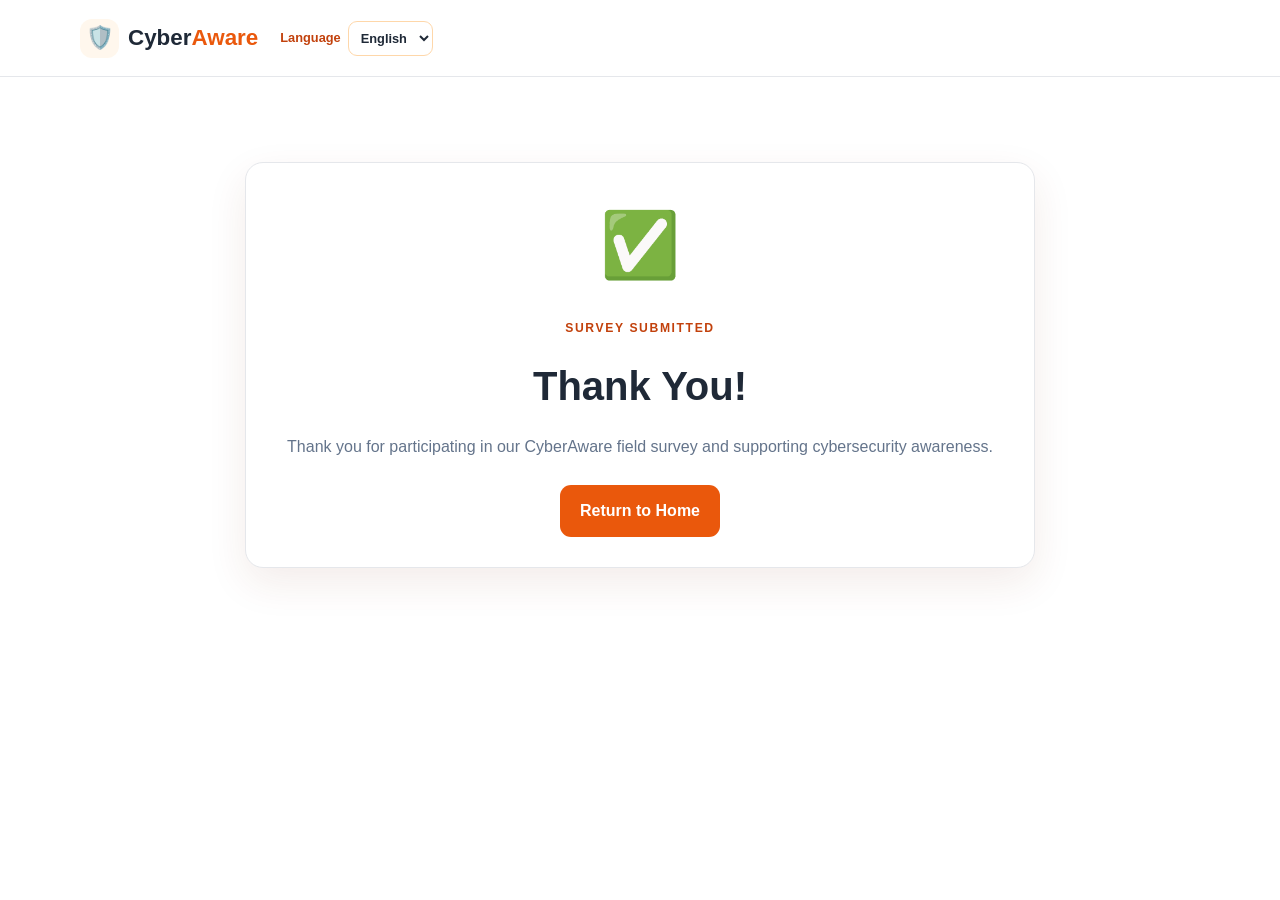
==== thank-you.html @ b8151410 "Add files via upload" ====
<!DOCTYPE html>
<html lang="en">
<head>
  <meta charset="UTF-8">
  <meta name="viewport" content="width=device-width, initial-scale=1.0">
  <meta name="theme-color" content="#EA580C">
  <title>Thank You | CyberAware</title>
  <link rel="stylesheet" href="style.css">
  <script src="script.js" defer></script>
</head>
<body>
  <header class="site-header">
    <div class="container nav-wrap">
      <a class="brand" href="index.html">
        <span class="brand-icon">🛡️</span>
        <span>Cyber<span class="orange">Aware</span></span>
      </a>
      <label class="language-control">
        <span data-en="Language" data-hi="भाषा">Language</span>
        <select id="languageSelect" aria-label="Choose language">
          <option value="en">English</option>
          <option value="hi">हिन्दी</option>
        </select>
      </label>
    </div>
  </header>

  <main class="section">
    <div class="container narrow-container">
      <div class="quiz-panel" style="text-align:center">
        <div style="font-size:4rem;margin-bottom:15px">✅</div>
        <span class="eyebrow" data-en="SURVEY SUBMITTED" data-hi="सर्वे जमा हो गया">SURVEY SUBMITTED</span>
        <h1 style="font-size:2.5rem;margin-bottom:15px"
          data-en="Thank You!" data-hi="धन्यवाद!">Thank You!</h1>
        <p style="color:#64748B;margin-bottom:25px"
          data-en="Thank you for participating in our CyberAware field survey and supporting cybersecurity awareness."
          data-hi="हमारे CyberAware फील्ड सर्वे में भाग लेने और साइबर सुरक्षा जागरूकता में सहयोग देने के लिए धन्यवाद।">
          Thank you for participating in our CyberAware field survey and supporting cybersecurity awareness.
        </p>
        <a href="index.html" class="btn btn-primary"
          data-en="Return to Home" data-hi="होम पेज पर जाएँ">Return to Home</a>
      </div>
    </div>
  </main>
</body>
</html>
---- style.css ----
:root {
  --orange: #EA580C;
  --orange-dark: #C2410C;
  --orange-light: #FFF7ED;
  --ink: #1F2937;
  --muted: #64748B;
  --border: #E5E7EB;
  --white: #FFFFFF;
  --shadow: 0 15px 40px rgba(124, 45, 18, 0.09);
}

* {
  box-sizing: border-box;
  margin: 0;
  padding: 0;
}

html {
  scroll-behavior: smooth;
  scroll-padding-top: 90px;
}

body {
  font-family: Arial, Helvetica, sans-serif;
  color: var(--ink);
  background: var(--white);
  line-height: 1.65;
}

a {
  color: inherit;
  text-decoration: none;
}

button,
input,
select,
textarea {
  font: inherit;
}

button,
select {
  cursor: pointer;
}

button:focus-visible,
a:focus-visible,
input:focus-visible,
select:focus-visible,
textarea:focus-visible {
  outline: 3px solid #FDBA74;
  outline-offset: 3px;
}

.container {
  width: min(1120px, calc(100% - 40px));
  margin: 0 auto;
}

.orange {
  color: var(--orange);
}

.site-header {
  position: sticky;
  top: 0;
  z-index: 100;
  background: rgba(255, 255, 255, 0.97);
  border-bottom: 1px solid var(--border);
  backdrop-filter: blur(12px);
}

.nav-wrap {
  min-height: 76px;
  display: flex;
  align-items: center;
  gap: 22px;
}

.brand {
  display: inline-flex;
  align-items: center;
  gap: 9px;
  font-size: 1.4rem;
  font-weight: 800;
  white-space: nowrap;
}

.brand-icon {
  display: grid;
  place-items: center;
  width: 39px;
  height: 39px;
  background: var(--orange-light);
  border-radius: 12px;
}

.nav-links {
  display: flex;
  align-items: center;
  justify-content: flex-end;
  gap: 17px;
  margin-left: auto;
}

.nav-links a {
  color: #475569;
  font-size: 0.85rem;
  font-weight: 700;
}

.nav-links a:hover {
  color: var(--orange);
}

.language-control {
  display: flex;
  align-items: center;
  gap: 7px;
  font-size: 0.8rem;
  font-weight: 700;
  color: var(--orange-dark);
}

.language-control select {
  max-width: 112px;
  padding: 8px;
  border: 1px solid #FED7AA;
  border-radius: 9px;
  background: white;
  color: var(--ink);
}

.menu-toggle {
  display: none;
  border: 1px solid var(--border);
  background: white;
  padding: 8px 12px;
  border-radius: 9px;
  font-size: 1.2rem;
}

.hero {
  overflow: hidden;
  background:
    radial-gradient(circle at 85% 35%, #FFEDD5 0, transparent 31%),
    linear-gradient(130deg, #FFFFFF 25%, #FFF7ED 100%);
  padding: 85px 0 90px;
}

.hero-grid {
  display: grid;
  grid-template-columns: 1.1fr 0.9fr;
  align-items: center;
  gap: 50px;
}

.eyebrow {
  display: inline-block;
  color: var(--orange-dark);
  font-size: 0.76rem;
  font-weight: 800;
  letter-spacing: 1.6px;
  margin-bottom: 15px;
}

.hero h1 {
  font-size: clamp(2.8rem, 5vw, 4.7rem);
  line-height: 1.08;
  letter-spacing: -2.7px;
  margin-bottom: 24px;
}

.hero h1 span {
  color: var(--orange);
}

.hero-content > p {
  max-width: 580px;
  color: var(--muted);
  font-size: 1.08rem;
}

.hero-actions {
  display: flex;
  flex-wrap: wrap;
  gap: 13px;
  margin-top: 30px;
}

.btn {
  display: inline-flex;
  justify-content: center;
  align-items: center;
  gap: 8px;
  border: 1px solid transparent;
  border-radius: 11px;
  padding: 12px 19px;
  font-weight: 800;
  transition: transform 0.2s, background 0.2s;
}

.btn:hover {
  transform: translateY(-2px);
}

.btn-primary {
  background: var(--orange);
  color: white;
}

.btn-primary:hover {
  background: var(--orange-dark);
}

.btn-outline {
  background: white;
  border-color: #FDBA74;
  color: var(--orange-dark);
}

.hero-note {
  display: flex;
  align-items: center;
  gap: 10px;
  margin-top: 25px;
  color: #475569;
  font-size: 0.88rem;
}

.hero-note > span:first-child {
  color: var(--orange);
  font-weight: 900;
}

.hero-art {
  position: relative;
  min-height: 370px;
  display: grid;
  place-items: center;
}

.orbit {
  position: absolute;
  border: 1px solid #FDBA74;
  border-radius: 50%;
}

.orbit-one {
  width: 300px;
  height: 300px;
}

.orbit-two {
  width: 225px;
  height: 225px;
  border-style: dashed;
}

.shield {
  display: grid;
  place-items: center;
  width: 150px;
  height: 170px;
  border-radius: 38% 38% 45% 45%;
  background: linear-gradient(140deg, #FB923C, #C2410C);
  box-shadow: 0 25px 60px #EA580C45;
  font-size: 5.2rem;
  transform: rotate(-5deg);
}

.float-card {
  position: absolute;
  display: flex;
  align-items: center;
  gap: 9px;
  padding: 12px 15px;
  border: 1px solid #FED7AA;
  border-radius: 13px;
  background: white;
  box-shadow: var(--shadow);
  font-size: 0.85rem;
  font-weight: 800;
}

.card-top {
  top: 50px;
  right: 0;
}

.card-bottom {
  bottom: 45px;
  left: 0;
}

.dot {
  position: absolute;
  width: 14px;
  height: 14px;
  border-radius: 50%;
  background: var(--orange);
}

.dot-one {
  top: 45px;
  left: 85px;
}

.dot-two {
  right: 50px;
  bottom: 55px;
  background: #FDBA74;
}

.stats-strip {
  background: var(--orange);
  color: white;
}

.stats-grid {
  display: grid;
  grid-template-columns: repeat(3, 1fr);
  padding: 25px 0;
}

.stats-grid > div {
  display: flex;
  align-items: center;
  justify-content: center;
  gap: 13px;
  padding: 5px;
  border-right: 1px solid #FFFFFF40;
}

.stats-grid > div:last-child {
  border-right: 0;
}

.stats-grid strong {
  font-size: 1.5rem;
}

.stats-grid span {
  font-size: 0.88rem;
  font-weight: 700;
}

.section {
  padding: 85px 0;
}

.soft-section,
.chatbot-section {
  background: #FFF7ED;
}

.section-heading {
  max-width: 700px;
  margin: 0 auto 42px;
  text-align: center;
}

.section-heading h2,
.chatbot-intro h2 {
  font-size: clamp(2rem, 4vw, 2.8rem);
  line-height: 1.2;
  letter-spacing: -1px;
  margin-bottom: 15px;
}

.section-heading > p,
.chatbot-intro > p {
  color: var(--muted);
}

.cards-grid {
  display: grid;
  grid-template-columns: repeat(3, 1fr);
  gap: 22px;
}

.info-card {
  padding: 26px;
  border: 1px solid var(--border);
  border-radius: 17px;
  background: white;
  transition: transform 0.2s, box-shadow 0.2s;
}

.info-card:hover {
  transform: translateY(-4px);
  box-shadow: var(--shadow);
}

.card-icon {
  display: grid;
  place-items: center;
  width: 53px;
  height: 53px;
  margin-bottom: 19px;
  border-radius: 15px;
  background: var(--orange-light);
  font-size: 1.65rem;
}

.info-card h3,
.tip-item h3,
.help-card h3 {
  margin-bottom: 9px;
  font-size: 1.12rem;
}

.info-card p,
.tip-item p,
.help-card p {
  color: var(--muted);
  font-size: 0.93rem;
}

.tag {
  display: inline-block;
  margin-top: 17px;
  padding: 5px 10px;
  border-radius: 30px;
  background: #FFF7ED;
  color: var(--orange-dark);
  font-size: 0.76rem;
  font-weight: 800;
}

.tips-grid {
  display: grid;
  grid-template-columns: repeat(2, 1fr);
  gap: 20px;
}

.tip-item {
  display: flex;
  gap: 17px;
  padding: 23px;
  background: white;
  border: 1px solid var(--border);
  border-radius: 15px;
}

.tip-item > span {
  display: grid;
  place-items: center;
  flex-shrink: 0;
  width: 44px;
  height: 44px;
  border-radius: 12px;
  background: var(--orange);
  color: white;
  font-weight: 800;
}

.narrow-container {
  max-width: 790px;
}

.quiz-panel,
.survey-form {
  padding: 30px;
  background: white;
  border: 1px solid var(--border);
  border-radius: 18px;
  box-shadow: var(--shadow);
}

.quiz-question {
  border: 0;
  border-bottom: 1px solid var(--border);
  padding: 0 0 22px;
  margin-bottom: 22px;
}

.quiz-question legend {
  display: block;
  width: 100%;
  margin-bottom: 15px;
  font-weight: 800;
}

.quiz-question label {
  display: flex;
  align-items: flex-start;
  gap: 10px;
  margin: 11px 0;
  color: #475569;
  cursor: pointer;
}

.quiz-question input {
  margin-top: 6px;
  accent-color: var(--orange);
}

.result-message {
  margin-top: 17px;
  font-weight: 800;
  color: var(--orange-dark);
}

.form-grid {
  display: grid;
  grid-template-columns: repeat(2, minmax(0, 1fr));
  gap: 20px;
}

.form-group {
  min-width: 0;
  display: flex;
  flex-direction: column;
  gap: 8px;
}

.form-group label {
  font-size: 0.88rem;
  font-weight: 800;
}

.form-group input,
.form-group select,
.form-group textarea {
  width: 100%;
  min-width: 0;
  padding: 12px;
  border: 1px solid #CBD5E1;
  border-radius: 10px;
  background: white;
  color: var(--ink);
}

.form-group textarea {
  resize: vertical;
}

.full-width {
  grid-column: 1 / -1;
}

.privacy-note,
.disclaimer {
  margin: 23px 0;
  color: var(--muted);
  font-size: 0.84rem;
}

.hidden-field {
  display: none;
}

.help-section {
  background: white;
}

.help-grid {
  display: grid;
  grid-template-columns: repeat(2, 1fr);
  gap: 23px;
}

.help-card {
  padding: 30px;
  border: 1px solid #FED7AA;
  border-radius: 17px;
  background: #FFFCF9;
}

.help-number {
  display: inline-block;
  color: var(--orange);
  font-size: 2.2rem;
  font-weight: 900;
  margin-bottom: 10px;
}

.help-card a,
.official-contact a {
  display: inline-block;
  margin-top: 15px;
  color: var(--orange-dark);
  font-weight: 800;
  text-decoration: underline;
  text-underline-offset: 4px;
}

.chatbot-layout {
  display: grid;
  grid-template-columns: 0.85fr 1.15fr;
  align-items: start;
  gap: 45px;
}

.chat-suggestion-list {
  display: grid;
  gap: 10px;
  margin-top: 25px;
}

.suggestion {
  width: 100%;
  padding: 12px 14px;
  text-align: left;
  border: 1px solid #FED7AA;
  border-radius: 10px;
  background: white;
  color: var(--orange-dark);
  font-weight: 700;
}

.suggestion:hover {
  background: #FFEDD5;
}

.official-contact {
  margin-top: 28px;
  padding: 20px;
  background: white;
  border: 1px solid var(--border);
  border-radius: 14px;
}

.official-contact > p {
  color: var(--muted);
  font-size: 0.9rem;
  margin-top: 8px;
}

.official-contact .field-help {
  font-size: 0.8rem;
}

.chat-window {
  overflow: hidden;
  background: white;
  border: 1px solid #FED7AA;
  border-radius: 20px;
  box-shadow: var(--shadow);
}

.chat-header {
  display: flex;
  align-items: center;
  gap: 13px;
  padding: 19px;
  background: var(--orange);
  color: white;
}

.chat-avatar {
  display: grid;
  place-items: center;
  width: 45px;
  height: 45px;
  border-radius: 13px;
  background: white;
  font-size: 1.5rem;
}

.chat-header h3 {
  font-size: 1.05rem;
}

.chat-header p {
  font-size: 0.8rem;
  color: #FFF7ED;
}

.chat-status {
  display: inline-block;
  width: 8px;
  height: 8px;
  background: #86EFAC;
  border-radius: 50%;
}

.chat-messages {
  display: flex;
  flex-direction: column;
  gap: 13px;
  height: 360px;
  overflow-y: auto;
  padding: 20px;
  background: #FFFCF9;
}

.chat-message {
  max-width: 90%;
  padding: 12px 14px;
  border-radius: 14px;
  font-size: 0.91rem;
  line-height: 1.65;
  overflow-wrap: anywhere;
  white-space: pre-wrap;
}

.bot-message {
  align-self: flex-start;
  background: #F1F5F9;
  color: var(--ink);
  border-bottom-left-radius: 4px;
}

.user-message {
  align-self: flex-end;
  background: var(--orange);
  color: white;
  border-bottom-right-radius: 4px;
}

.chat-form {
  display: flex;
  align-items: flex-end;
  gap: 10px;
  padding: 15px;
  border-top: 1px solid var(--border);
}

.chat-form textarea {
  min-width: 0;
  flex: 1;
  resize: vertical;
  max-height: 120px;
  padding: 11px 12px;
  border: 1px solid var(--border);
  border-radius: 10px;
  color: var(--ink);
}

.chat-form button {
  flex-shrink: 0;
}

.chat-form button:disabled {
  opacity: 0.6;
  cursor: wait;
}

.chat-disclaimer {
  padding: 0 16px 17px;
  font-size: 0.75rem;
  color: var(--muted);
}

.sr-only {
  position: absolute;
  width: 1px;
  height: 1px;
  padding: 0;
  margin: -1px;
  overflow: hidden;
  clip: rect(0, 0, 0, 0);
  white-space: nowrap;
  border: 0;
}

.site-footer {
  padding: 35px 0;
  background: #1F2937;
  color: #E2E8F0;
}

.footer-content {
  display: flex;
  align-items: center;
  justify-content: space-between;
  gap: 20px;
}

.footer-brand {
  color: white;
}

.footer-content p {
  max-width: 400px;
  font-size: 0.85rem;
  color: #CBD5E1;
}

.footer-content > span {
  font-size: 0.8rem;
  white-space: nowrap;
}

@media (max-width: 1000px) {
  .nav-wrap {
    gap: 12px;
  }

  .nav-links {
    gap: 10px;
  }

  .nav-links a {
    font-size: 0.78rem;
  }

  .language-control > span {
    display: none;
  }

  .chatbot-layout {
    gap: 25px;
  }
}

@media (max-width: 820px) {
  .nav-wrap {
    position: relative;
    min-height: 70px;
    flex-wrap: wrap;
    padding-top: 10px;
    padding-bottom: 10px;
  }

  .menu-toggle {
    display: block;
    margin-left: auto;
  }

  .language-control {
    order: 2;
  }

  .nav-links {
    display: none;
    order: 3;
    flex-basis: 100%;
    align-items: stretch;
    flex-direction: column;
    gap: 0;
    padding: 8px 0;
  }

  .nav-links.open {
    display: flex;
  }

  .nav-links a {
    padding: 10px 5px;
    font-size: 0.95rem;
  }

  .hero-grid,
  .chatbot-layout {
    grid-template-columns: 1fr;
  }

  .hero {
    padding: 60px 0;
  }

  .hero-art {
    min-height: 330px;
  }

  .cards-grid {
    grid-template-columns: repeat(2, 1fr);
  }

  .chatbot-layout {
    gap: 32px;
  }

  .footer-content {
    flex-direction: column;
    align-items: flex-start;
  }
}

@media (max-width: 560px) {
  .container {
    width: min(100% - 28px, 1120px);
  }

  .section {
    padding: 60px 0;
  }

  .hero h1 {
    font-size: 2.7rem;
    letter-spacing: -1.5px;
  }

  .hero-content > p {
    font-size: 1rem;
  }

  .hero-actions {
    flex-direction: column;
    align-items: stretch;
  }

  .hero-art {
    min-height: 280px;
  }

  .orbit-one {
    width: 240px;
    height: 240px;
  }

  .orbit-two {
    width: 180px;
    height: 180px;
  }

  .shield {
    width: 120px;
    height: 140px;
    font-size: 4rem;
  }

  .float-card {
    padding: 9px 10px;
    font-size: 0.72rem;
  }

  .card-top {
    top: 22px;
    right: 0;
  }

  .card-bottom {
    bottom: 15px;
    left: 0;
  }

  .stats-grid {
    grid-template-columns: 1fr;
    gap: 8px;
  }

  .stats-grid > div {
    justify-content: flex-start;
    border-right: 0;
    border-bottom: 1px solid #FFFFFF40;
    padding: 10px 5px;
  }

  .stats-grid > div:last-child {
    border-bottom: 0;
  }

  .cards-grid,
  .tips-grid,
  .help-grid,
  .form-grid {
    grid-template-columns: 1fr;
  }

  .full-width {
    grid-column: auto;
  }

  .quiz-panel,
  .survey-form {
    padding: 20px;
  }

  .chat-messages {
    height: 320px;
    padding: 14px;
  }

  .chat-form {
    flex-wrap: wrap;
  }

  .chat-form textarea {
    flex-basis: 100%;
  }

  .chat-form button {
    width: 100%;
  }

  .chat-message {
    max-width: 96%;
  }
}

@media (prefers-reduced-motion: reduce) {
  *,
  *::before,
  *::after {
    scroll-behavior: auto !important;
    transition: none !important;
  }
}
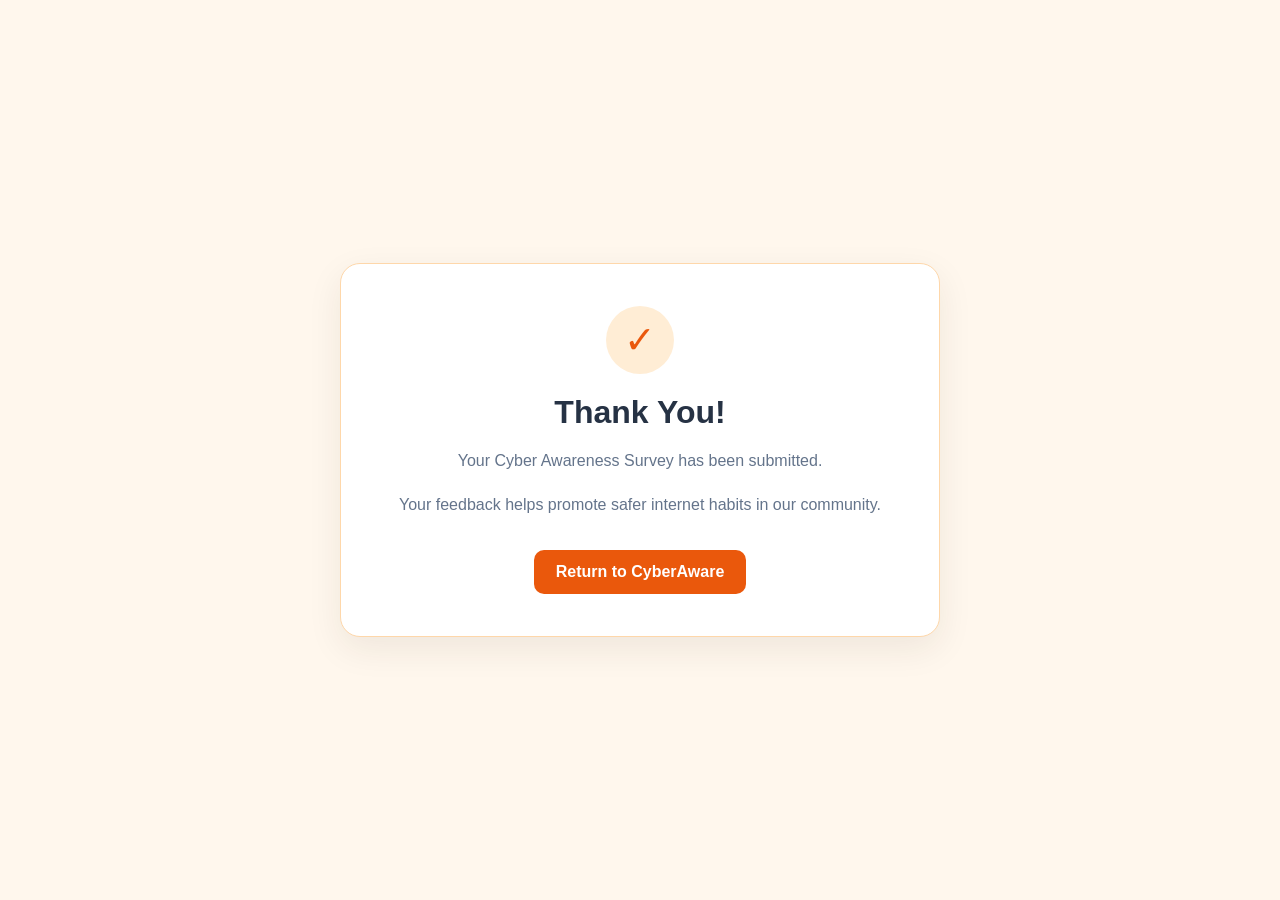
==== commit 5330831c: "Update thank-you.html" ====
--- a/thank-you.html
+++ b/thank-you.html
@@ -4,44 +4,69 @@
 <head>
   <meta charset="UTF-8">
   <meta name="viewport" content="width=device-width, initial-scale=1.0">
-  <meta name="theme-color" content="#EA580C">
-  <title>Thank You | CyberAware</title>
-  <link rel="stylesheet" href="style.css">
-  <script src="script.js" defer></script>
+  <meta name="theme-color" content="#fff7ed">
+  <title>Survey Submitted | CyberAware</title>
+  <style>
+    * { box-sizing: border-box; }
+
+    body {
+      margin: 0;
+      min-height: 100vh;
+      display: grid;
+      place-items: center;
+      padding: 24px;
+      font-family: Arial, sans-serif;
+      background: #fff7ed;
+      color: #263244;
+    }
+
+    .card {
+      width: 100%;
+      max-width: 600px;
+      padding: 42px 28px;
+      background: white;
+      border: 1px solid #fed7aa;
+      border-radius: 20px;
+      text-align: center;
+      box-shadow: 0 12px 35px rgba(50, 40, 25, 0.08);
+    }
+
+    .check {
+      width: 68px;
+      height: 68px;
+      display: grid;
+      place-items: center;
+      margin: 0 auto 20px;
+      border-radius: 50%;
+      background: #ffedd5;
+      color: #ea580c;
+      font-size: 38px;
+    }
+
+    h1 { margin: 0 0 14px; }
+    p { color: #64748b; line-height: 1.7; }
+
+    a {
+      display: inline-block;
+      margin-top: 16px;
+      padding: 13px 22px;
+      border-radius: 10px;
+      background: #ea580c;
+      color: white;
+      text-decoration: none;
+      font-weight: bold;
+    }
+
+    a:hover { background: #c2410c; }
+  </style>
 </head>
 <body>
-  <header class="site-header">
-    <div class="container nav-wrap">
-      <a class="brand" href="index.html">
-        <span class="brand-icon">🛡️</span>
-        <span>Cyber<span class="orange">Aware</span></span>
-      </a>
-      <label class="language-control">
-        <span data-en="Language" data-hi="भाषा">Language</span>
-        <select id="languageSelect" aria-label="Choose language">
-          <option value="en">English</option>
-          <option value="hi">हिन्दी</option>
-        </select>
-      </label>
-    </div>
-  </header>
-
-  <main class="section">
-    <div class="container narrow-container">
-      <div class="quiz-panel" style="text-align:center">
-        <div style="font-size:4rem;margin-bottom:15px">✅</div>
-        <span class="eyebrow" data-en="SURVEY SUBMITTED" data-hi="सर्वे जमा हो गया">SURVEY SUBMITTED</span>
-        <h1 style="font-size:2.5rem;margin-bottom:15px"
-          data-en="Thank You!" data-hi="धन्यवाद!">Thank You!</h1>
-        <p style="color:#64748B;margin-bottom:25px"
-          data-en="Thank you for participating in our CyberAware field survey and supporting cybersecurity awareness."
-          data-hi="हमारे CyberAware फील्ड सर्वे में भाग लेने और साइबर सुरक्षा जागरूकता में सहयोग देने के लिए धन्यवाद।">
-          Thank you for participating in our CyberAware field survey and supporting cybersecurity awareness.
-        </p>
-        <a href="index.html" class="btn btn-primary"
-          data-en="Return to Home" data-hi="होम पेज पर जाएँ">Return to Home</a>
-      </div>
-    </div>
+  <main class="card">
+    <div class="check" aria-hidden="true">✓</div>
+    <h1>Thank You!</h1>
+    <p>Your Cyber Awareness Survey has been submitted.</p>
+    <p>Your feedback helps promote safer internet habits in our community.</p>
+    <a href="/">Return to CyberAware</a>
   </main>
 </body>
 </html>
